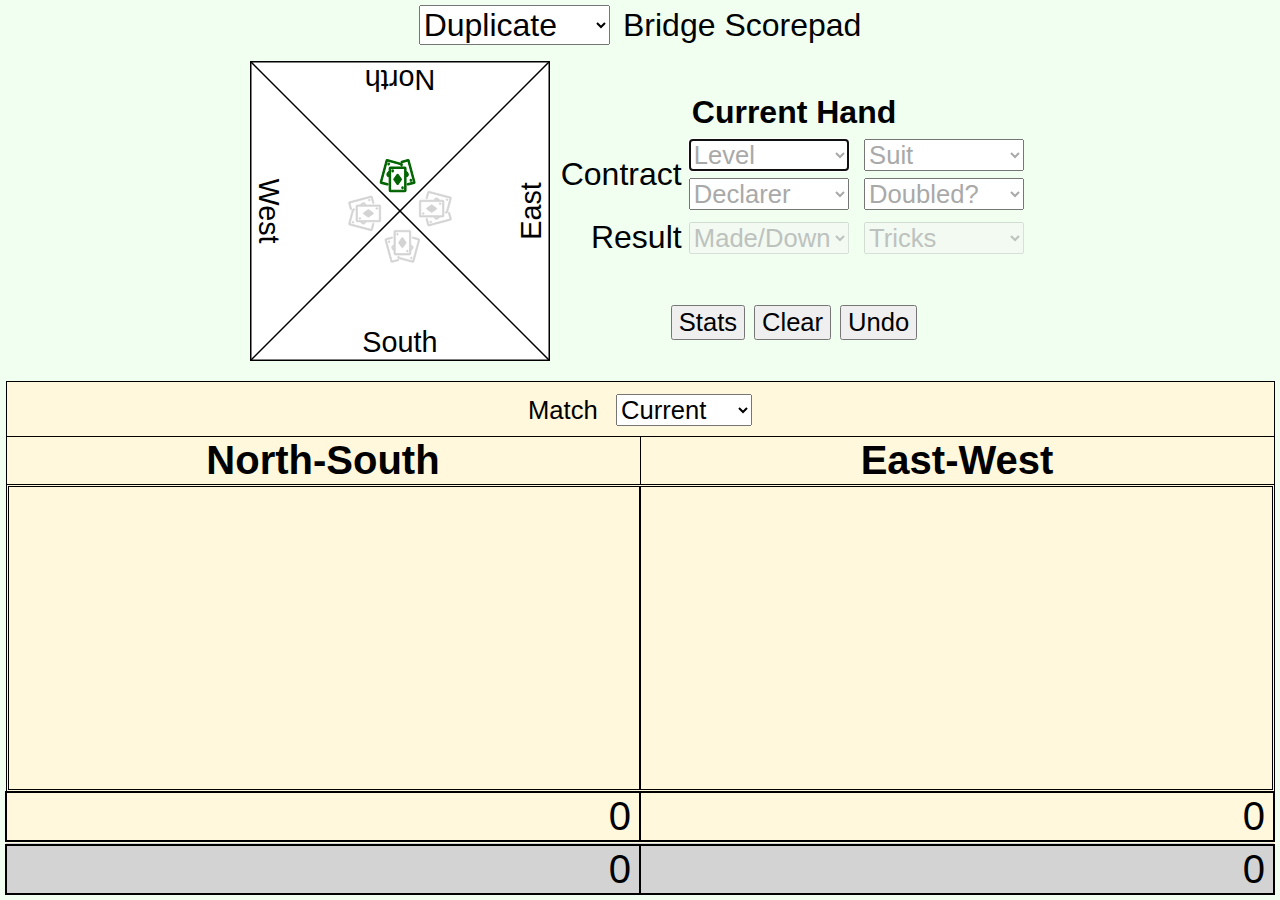
==== scorepad.html @ 51383bd8 "Label select elements to clarify what to do" ====
<!DOCTYPE html>
<!-- vim: set ai et sw=4 sts=4: -->
<html lang="en">
<head>
<meta charset="utf-8"/>
<title>Bridge Score Pad</title>
<link rel="stylesheet" type="text/css" href="scorepad.css"/>
<script src="scorepad.js"></script>
<script src="jsgfparser.js"></script>
<script src="grammar.js"></script>
</head>
<body>
<div class="app-div">
    <div class="system-panel">
        <select class="system" name="system" id="system">
            <optgroup label="Scoring System" class="system-label">
                <option value="Duplicate" selected>Duplicate</option>
                <option value="Chicago">Chicago</option>
                <option value="Rubber">Rubber</option>
            </optgroup>
        </select>
        <label for="system" class="system-label">&nbsp;Bridge Scorepad</label>
    </div>
    <div class="ui-panel">
        <div class="table-panel">
            <svg class="diagram" viewbox="0 0 100 100">
                <defs>
                <path id="cards" d="
M463.164,146.031
l-77.369,288.746
c-1.677,6.26-7.362,10.4-13.556,10.401
c-1.198,0-2.414-0.155-3.625-0.479
l-189.261-50.712
c-7.472-2.003-11.922-9.711-9.919-17.183
l2.041-7.616
c1.287-4.801,6.222-7.647,11.023-6.363
c4.801,1.287,7.65,6.222,6.363,11.023
l-1.013,3.78
l181.587,48.656
l75.314-281.076
l-77.031-20.64
c-4.801-1.287-7.651-6.222-6.364-11.023
s6.225-7.648,11.022-6.364
l80.869,21.668
C460.718,130.853,465.167,138.56,463.164,146.031z
M166.128,56.029
c-4.971,0-9,4.029-9,9
v8.565
c0,4.971,4.029,9,9,9
s9-4.029,9-9
v-8.565
C175.128,60.058,171.099,56.029,166.128,56.029z
M280.889,176.762
c2.202,3.114,2.202,7.278,0,10.393
l-41.716,58.996
c-1.687,2.385-4.427,3.804-7.349,3.804
c-2.921,0-5.662-1.418-7.348-3.804
l-41.718-58.996
c-2.202-3.114-2.202-7.278,0-10.393
l41.718-58.996
c1.687-2.385,4.427-3.804,7.348-3.804
c2.922,0,5.662,1.418,7.349,3.804
L280.889,176.762z
M343.016,380.764
l-2.216,8.273
c-1.286,4.801,1.563,9.736,6.365,11.022
c0.78,0.209,1.563,0.309,2.334,0.309
c3.974,0,7.611-2.653,8.688-6.674
l2.216-8.273
c1.286-4.801-1.563-9.736-6.365-11.022
C349.237,373.111,344.302,375.963,343.016,380.764z
M112.375,215.913
c2.577-0.69,5.056-1.089,7.454-1.195
V32.492
c0-7.736,6.293-14.029,14.028-14.029
h195.935
c7.736,0,14.03,6.293,14.03,14.029
v182.225
c2.396,0.106,4.875,0.505,7.45,1.195
c16.511,4.424,26.346,21.457,21.922,37.968
c-4.28,15.974-17.951,28.108-29.372,36.404
v41.139
c0,7.736-6.294,14.03-14.03,14.03
H133.857
c-7.735,0-14.028-6.294-14.028-14.03
v-41.137
c-11.422-8.295-25.093-20.428-29.376-36.405
c-2.143-7.996-1.042-16.35,3.1-23.523
C97.695,223.186,104.38,218.055,112.375,215.913z
M343.821,267.05
c6.531-6.172,10.424-12,11.985-17.828
c1.855-6.924-2.27-14.067-9.194-15.923
c-1.047-0.281-1.97-0.451-2.791-0.538
V267.05z
M137.829,327.454
h187.992
v-41.7
c-0.001-0.08-0.001-0.161,0-0.241
v-59.907
c-0.003-0.13-0.003-0.261,0-0.391
V36.463
H137.829
v188.755
c0.003,0.13,0.003,0.261,0,0.392
v59.898
c0.001,0.084,0.001,0.168,0,0.252
V327.454z
M107.84,249.222
c1.563,5.83,5.457,11.66,11.989,17.832
v-34.292
c-0.822,0.086-1.746,0.256-2.794,0.537
c-3.353,0.898-6.156,3.051-7.894,6.061
C107.404,242.369,106.942,245.871,107.84,249.222z
M173.576,405.019
l-79.363,21.265
L18.897,145.209
l77.031-20.641
c4.801-1.287,7.651-6.222,6.364-11.023
c-1.287-4.801-6.225-7.65-11.022-6.364
L10.402,128.85
c-3.614,0.968-6.637,3.29-8.512,6.538
c-1.876,3.249-2.376,7.029-1.407,10.644
l77.37,288.743
c0.968,3.616,3.29,6.641,6.54,8.518
c2.166,1.25,4.567,1.89,7,1.89
c1.216,0,2.439-0.16,3.644-0.482
l83.199-22.293
c4.801-1.287,7.651-6.222,6.364-11.022
C183.312,406.581,178.377,403.734,173.576,405.019z
M51.298,156.782
c-4.801,1.287-7.65,6.222-6.364,11.023
l2.217,8.274
c1.078,4.021,4.714,6.673,8.688,6.673
c0.771,0,1.555-0.1,2.335-0.309
c4.801-1.287,7.65-6.222,6.364-11.023
l-2.217-8.274
C61.034,158.344,56.101,155.496,51.298,156.782z
M297.52,281.322
c-4.971,0-9,4.029-9,9
v8.565
c0,4.971,4.029,9,9,9
s9-4.029,9-9
v-8.565
C306.52,285.352,302.491,281.322,297.52,281.322z"/>
    </defs>

                <!-- backgrounds for each hand, colored for vulnerability -->
                <polygon id="north-bg" class="ns-bg nonvul"
                         points="0,0 100,0 50,50"/>
                <polygon id="south-bg" class="ns-bg nonvul"
                         points="0,100 100,100 50,50"/>
                <polygon id="east-bg" class="ew-bg nonvul"
                         points="100,0 100,100 50,50"/>
                <polygon id="west-bg" class="ew-bg nonvul"
                         points="0,0 0,100 50,50"/>

                <!-- lines separating hands -->
                <rect class="grid-border" width="100" height="100" x="0" y="0"/>
                <line class="grid" x1="0" y1="0" x2="100" y2="100"/>
                <line class="grid" x1="100" y1="0" x2="0" y2="100"/>

                <!-- seat names (north, south, east, west) -->
                <text class="seat-name" text-anchor="middle" seat="north"
                      x="50" y="3" transform="rotate(180 50,3)">
                      North<tspan id="north-name"/></text>
                <text class="seat-name" text-anchor="middle" seat="east"
                      x="97" y="50" transform="rotate(-90 97,50)">
                      East<tspan id="east-name"/></text>
                <text class="seat-name" text-anchor="middle" seat="south"
                      x="50" y="97" transform="rotate(0 50,97)">
                      South<tspan id="south-name"/></text>
                <text class="seat-name" text-anchor="middle" seat="west"
                      x="3" y="50" transform="rotate(90 3,50)">
                      West<tspan id="west-name"/></text>

                <!-- part score during bidding or final contract -->
                <text id="north-contract" class="contract" text-anchor="middle"
                      x="50" y="15" transform="rotate(180 50,15)">North</text>
                <text id="east-contract" class="contract" text-anchor="middle"
                      x="85" y="50" transform="rotate(-90 85,50)">East</text>
                <text id="south-contract" class="contract" text-anchor="middle"
                      x="50" y="85" transform="rotate(0 50,85)">South</text>
                <text id="west-contract" class="contract" text-anchor="middle"
                      x="15" y="50" transform="rotate(90 15,50)">West</text>

                <!-- dealer icon -->
                <use id="north-dealer" class="dealer dealing" href="#cards"
                     name="dealing" seat="north"
                     transform="translate(31,20) rotate(180 12,12) scale(0.025)"/>
                <use id="east-dealer" class="dealer" href="#cards"
                     name="dealing" seat="east"
                     transform="translate(56,31) rotate(-90 12,12) scale(0.025)"/>
                <use id="south-dealer" class="dealer" href="#cards"
                     name="dealing" seat="south"
                     transform="translate(45,56) scale(0.025)"/>
                <use id="west-dealer" class="dealer" href="#cards"
                     name="dealing" seat="west"
                     transform="translate(20,45) rotate(90 12,12) scale(0.025)"/>
            </svg>
        </div>  <!-- table-panel -->
        <div class="input-panel">
            <table class="ui-table">
                <thead>
                    <tr>
                        <th class="ui-section" colspan="3">Current Hand</th>
                    </tr>
                </thead>
                <tbody>
                    <tr>
                        <td class="align-right">Contract</td>
                        <td class="align-left">
                            <select id="contract-level" class="ui-select"
                                    name="contract-level">
                                <option value="none">Level</option>
                                <option value="1" style="color:bleck;">1</option>
                                <option value="2">2</option>
                                <option value="3">3</option>
                                <option value="4">4</option>
                                <option value="5">5</option>
                                <option value="6">6</option>
                                <option value="7">7</option>
                            </select>
                            <select id="contract-suit" class="ui-select"
                                    name="contract-suit">
                                <option value="none">Suit</option>
                                <option value="N">No trump</option>
                                <option value="S">Spades</option>
                                <option value="H">Hearts</option>
                                <option value="D">Diamonds</option>
                                <option value="C">Clubs</option>
                            </select>
                            <br/>
                            <select id="contract-seat" class="ui-select"
                                    name="contract-seat">
                                <option value="none" disabled>Declarer</option>
                                <option value="N">North</option>
                                <option value="E">East</option>
                                <option value="S">South</option>
                                <option value="W">West</option>
                            </select>
                            <select id="contract-doubled" class="ui-select"
                                    name="contract-doubled">
                                <option value="none">Doubled?</option>
                                <option value="">Undoubled</option>
                                <option value="x">Doubled</option>
                                <option value="xx">Redoubled</option>
                            </select>
                       </td>
                        <!--
                        <td rowspan="2">
                            <input type="button" id="speech-button"
                                   class="input-action" value="&#x1F399;"/>
                        </td>
                        -->
                    </tr>
                    <tr>
                        <td class="align-right">Result</td>
                        <td class="align-left">
                            <select id="result-made" class="ui-select"
                                    name="result-made">
                                <option value="none">Made/Down</option>
                                <option value="+">Made</option>
                                <option value="-">Down</option>
                            </select>
                            <select id="result-tricks" class="ui-select"
                                    name="result-tricks">
                                <option value="none">Tricks</option>
                                <option value="1">1</option>
                                <option value="2">2</option>
                                <option value="3">3</option>
                                <option value="4">4</option>
                                <option value="5">5</option>
                                <option value="6">6</option>
                                <option value="7">7</option>
                                <option value="8">8</option>
                                <option value="9">9</option>
                                <option value="10">10</option>
                                <option value="11">11</option>
                                <option value="12">12</option>
                                <option value="13">13</option>
                            </select>
                       </td>
                    </tr>
                    <tr>
                        <td>&nbsp;</td>
                    </tr>
                    <tr>
                        <td class="align-center" colspan="3">
                            <input type="button" id="input-stats"
                                   class="input-action" value="Stats"/>
                            <input type="button" id="input-clear"
                                   class="input-action" value="Clear"/>
                            <input type="button" id="input-undo"
                                   class="input-action" value="Undo"/>
                        </td>
                    </tr>
                </tbody>
            </table>
        </div>  <!-- input-panel -->
    </div>  <!-- ui-panel -->
    <div class="score-panel">
        <table id="scorepad" class="scorepad">
            <tbody>
            <tr>
                <td class="score-match-selector" colspan="2">
                    <label for="match" class="match-label">Match&nbsp;</label>
                    <select id="match" class="match" name="match">
                        <optgroup id="match-group" class="match-label" label="Show Match">
                            <option value="Current" selected>Current</option>
                            <option value="27">27</option>
                        </optgroup>
                    </select>
                </td>
            </tr>
            <tr class="score-header">
                <th class="align-center">North-South</th>
                <th class="align-center">East-West</th>
            </tr>
            <tr id="score-hands" class="score-hands">
                <td colspan="2">
                    <table id="score-hands-table" class="score-hands-table">
                        <tr id="above-the-line" class="above-line-row">
                            <td id="score-ns-above" class="above-line above-ns">
                                <table id="ns-above" class="score-above">
                                </table>
                            </td>
                            <td id="score-ew-above" class="above-line above-ew">
                                <table id="ew-above" class="score-above">
                                </table>
                            </td>
                        </tr>
                        <tr id="below-the-line" class="below-line-row">
                            <td id="score-ns-below" class="below-line below-ns">
                                <table id="ns-below" class="score-below">
                                </table>
                            </td>
                            <td id="score-ew-below" class="below-line below-ew">
                                <table id="ew-below" class="score-below">
                                </table>
                            </td>
                        </tr>
                    </table>
                </td>
            </tr>
            <tr class="match-row">
                <td class="score-match score-value">
                    <span id="score-ns-match"></span>
                </td>
                <td class="score-match score-value">
                    <span id="score-ew-match"></span>
                </td>
            </tr>
            <tr class="total-row">
                <td class="score-total score-value">
                    <span id="score-ns-total"></span>
                </td>
                <td class="score-total score-value">
                    <span id="score-ew-total"></span>
                </td>
            </tr>
            </tbody>
        </table>
    </div>  <!-- score-panel -->
</div>  <!-- app-div -->
<dialog id="alert-dialog" class="dialog">
    <div id="alert-content" class="dialog-content">
        <p id="alert-text"></p>
        <div class="dialog-buttons">
            <input type="button" class="dialog-button"
                   id="alert-close" value="Okay" autofocus/>
        </div>
    </div>
</dialog>
<dialog id="confirm-dialog" class="dialog">
    <div id="confirm-content" class="dialog-content">
        <p id="confirm-text"></p>
        <div class="dialog-buttons">
            <input type="button" class="dialog-button"
                   id="confirm-no" value="No"/>
            <input type="button" class="dialog-button"
                   id="confirm-yes" value="Yes" autofocus/>
        </div>
    </div>
</dialog>
<dialog id="eom-dialog" class="dialog">
    <div id="eom-content" class="dialog-content">
        <h2>End of Match</h2>
        <p id="eom-text"></p>
        <div class="dialog-buttons">
            <input type="button" class="dialog-button"
                   id="eom-close" value="Okay" autofocus/>
        </div>
    </div>
</dialog>
<dialog id="edit-name-dialog" class="dialog">
    <div id="edit-name-content" class="dialog-content">
        <span class="edit-name-label">North</span>
        <input type="text" id="edit-name-input"
               class="edit-name-input" placeholder="Name" autofocus/>
        <div class="dialog-buttons">
            <input type="button" class="dialog-button"
                   id="edit-name-close" value="Okay"/>
        </div>
    </div>
</dialog>
<dialog id="stats-dialog" class="dialog">
    <div id="stats-content" class="dialog-content">
        <div id="stats-data" class="stats-data">
            <table class="stats-table">
                <thead>
                    <tr>
                        <th class="stats-header"></th>
                        <th class="stats-header">North-South</th>
                        <th class="stats-header">East-West</th>
                    </tr>
                </thead>
                <tbody id="stats-table-body"></tbody>
            </table>
        </div>
        <div class="dialog-buttons">
            <input type="button" class="dialog-button"
                   id="stats-close" value="Okay" autofocus/>
        </div>
    </div>
</dialog>
</body>
</html>
---- scorepad.css ----
/* vim: set ai et sw=4 sts=4: */

html {
    margin: 0px;
    padding: 0px;
}
body {
    margin: 0px;
    padding: 5px;
    height: 100vh;
    width: 100vw;
    font-family: sans-serif;
    background: honeydew;
}
* {
    box-sizing: border-box;
}
div {
    margin: 0px;
    padding: 0px;
}
input, select {
    font-family: inherit;
}

.app-div {
    height: 100%;
    width: 100%;
    display: flex;
    flex-flow: column nowrap;
    align-items: stretch;
    align-content: stretch;
    gap: 1rem;
}

.align-center {
    text-align: center;
}
.align-left {
    text-align: left;
}
.align-right {
    text-align: right;
}
.suit-black {
    fill: black;
    color: black;
}
.suit-red {
    fill: crimson;
    color: crimson;
}

.system-panel {
    text-align: center;
    flex-grow: 0;
}
.system-label {
    font-size: 2rem;
}
.system {
    font-size: 2rem;
}

.ui-panel {
    text-align: center;
    flex-grow: 0;
    display: flex;
    flex-flow: row nowrap;
    align-items: center;
    justify-content: center;
}
.table-panel {
    display: inline-block;
    height: 100%;
    flex-grow: 0;
}
.diagram {
    width: 100%;
    height: auto;
}
.grid {
    stroke: black;
    stroke-width: 0.5;
}
.grid-border {
    stroke: black;
    stroke-width: 1;
    fill: none;
}
.vulnerable {
    fill: cornsilk;
}
.nonvul {
    /*
     * svg apparently does not care about the order of classes
     * , so if the same css (e.g., "fill") is different in two
     * listed classes (e.g., "ew-bg vulnerable"), there is no
     * "correct" one to use.  If order is enforced, we can
     * put the "fill: white" in "ns-bg" and "ew-bg" and not bother with
     * using "nonvul"
     */
    fill: white;
}
.ns-bg {
}
.ew-bg {
}
.missing-value {
    color: darkgray;
}
.seat-name {
    /* font-size in svg seems a bit different than outside, so
     * these sizes were determined empirically */
    font-size: 0.6rem;
}
.dealer {
    fill: lightgray;
    stroke: lightgray;
    stroke-width: 10;
}
.dealing {
    fill: darkgreen;
    stroke: darkgreen;
    stroke-width: 15;
}
.contract {
    font-size: 1.2rem;
}
.contract-panel {
    display: inline-block;
    text-align: left;
    vertical-align: top;
    padding: 0.2rem;
    border: 2px double black;
}
.ui-select {
    font-size: 1.6rem;
    width: 10rem;
    margin: 0.2rem
}

.input-panel {
    display: inline-block;
    margin-left: 0.5rem;
    font-size: 2rem;
    flex-grow: 0;
}
.ui-table {
}
.ui-section {
    padding-top: 1vh;
    text-align: center;
}
.input-deal {
    width: 10rem;
    font-size: 2.5rem;
    /* Font needs to be big enough to avoid autozoom on iPhone */
}
.input-action {
    font-size: 1.6rem;
}
.input-listening {
    background: cornsilk;
}

.match-panel {
    text-align: center;
    flex-grow: 0;
}
.match-label {
    font-size: 1.6rem;
}
.match {
    font-size: 1.6rem;
}

.score-panel {
    flex-grow: 1;
    background: cornsilk;
}
.scorepad {
    width: 100%;
    height: 100%;   /* border spacing and th/td padding must be 0 */
    border: 1px solid black;
    border-spacing: 0;
    border-collapse: collapse;
    font-size: 2.5rem;
}
.scorepad > tbody > tr > th {
    width: 50%;
    border: 1px solid black;
}
.score-match-selector {
    text-align: center;
    padding-bottom: 0.5rem;
    height: 1%;     /* 1% -- or taller if necessary */
}
.score-header {
    height: 1%;     /* 1% -- or taller if necessary */
}
.score-hands {
    /* Takes up remaining height for current match scores */
}
.match-row {
    height: 1%;
}
.total-row {
    background-color: lightgray;
    height: 1%;
}
.score-hands-table {
    width: 100%;
    height: 100%;
    border: 1px solid black;
    border-spacing: 0;
    border-collapse: collapse;
}
.above-line-row {
    height: 50%;
}
.below-line-row {
    height: 50%;
}
.below-line-row-duplicate {
}
.above-line, .below-line {
    width: 50%;
}
.above-line {
    vertical-align: bottom;
}
.above-ns {
    border-bottom: 2px solid black;
    border-right: 2px solid black;
}
.above-ew {
    border-bottom: 2px solid black;
    border-left: 2px solid black;
}
.below-line {
    vertical-align: top;
}
.below-ns {
    border-above: 2px solid black;
    border-right: 2px solid black;
}
.below-ew {
    border-above: 2px solid black;
    border-left: 2px solid black;
}
.score-above, .score-below {
    border-collapse: collapse;
    width: 100%;
}
.score-game {
    border-bottom: 2px solid red;
}
.score-contract {
    text-align: left;
    padding-left: 0.5rem;
}
.score-value {
    text-align: right;
    padding-right: 0.5rem;
}
.score-match {
    border-left: 2px solid black;
    border-right: 2px solid black;
    border-bottom: 0;
    border-top: 2px double black;
}
.score-total {
    border-left: 2px solid black;
    border-right: 2px solid black;
    border-bottom: 2px solid black;
    border-top: 6px double black;
}

dialog::backdrop {
    background-color: rgba(0,0,0,0.4);
}
.dialog {
    position: fixed;
    z-index: 1;
    left: 0;
    top: 0;
    width: 100%;
    height: 100%;
    overflow: auto;
    background-color: rgba(0,0,0,0);
    border: 0;
}
.dialog-content {
    background-color: #fefefe;
    margin: 15% auto;
    padding: 20px;
    border: 3px solid red;
    width: 80%;
    font-size: 2rem;
}
.dialog-buttons {
    width: 100%;
    text-align: right;
}
.dialog-button {
    font-size: 2rem;
}
.edit-name-input {
    width: 8rem;
    font-size: 2rem;
}
.stats-data {
    margin: 1rem;
}
.stats-table {
    border-collapse: collapse;
    font-size: 2rem;
}
.stats-header {
    text-align: center;
    padding-left: 1rem;
    padding-right: 1rem;
}
.stats-separator {
    border-bottom: 2px solid;
}
.stats-label {
    text-align: right;
    padding-left: 1rem;
    padding-right: 1rem;
}
.stats-value {
    text-align: center;
    padding-left: 1rem;
    padding-right: 1rem;
}
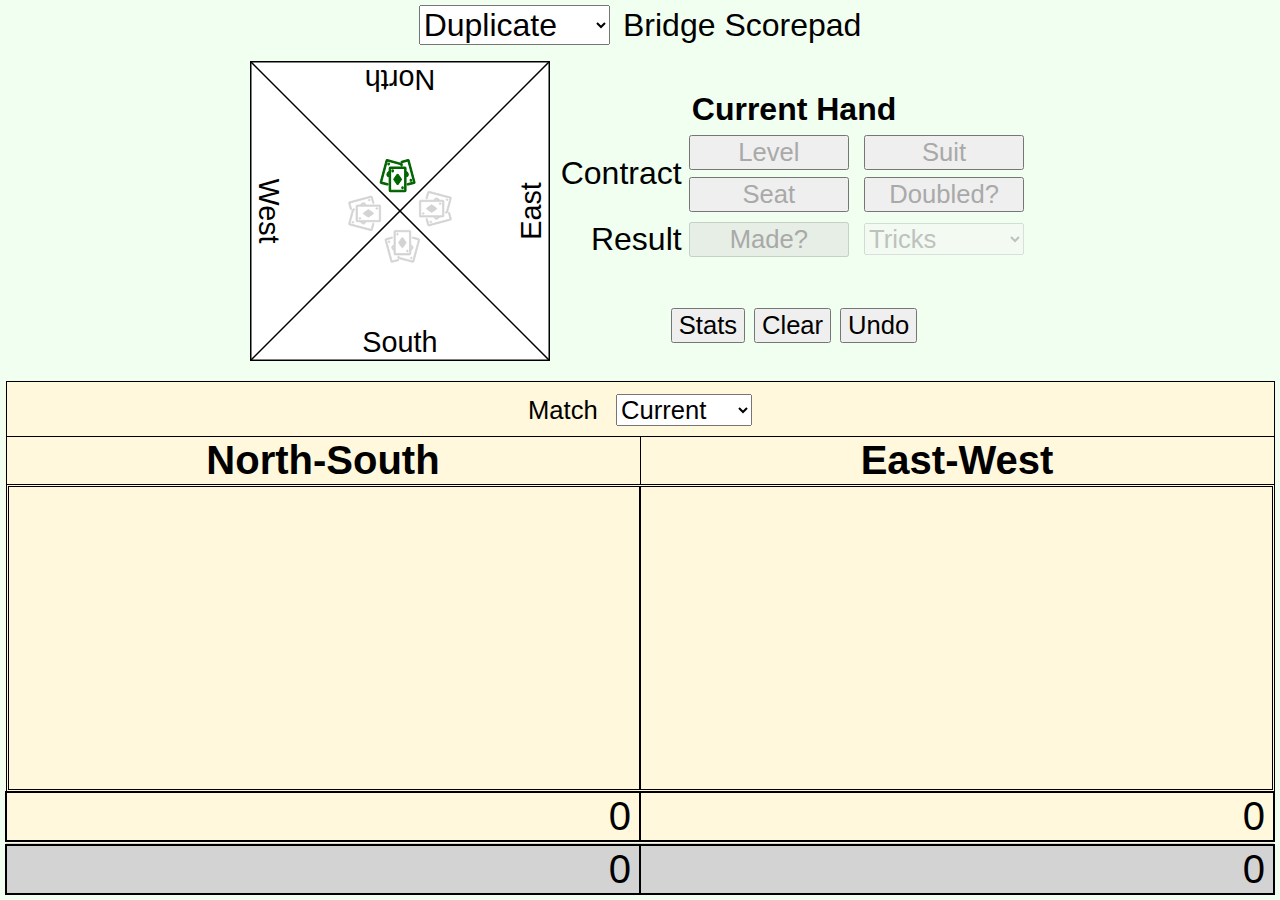
==== commit abf54a11: "Use a button to select option values.  Easier for touch devices like phones." ====
--- a/scorepad.html
+++ b/scorepad.html
@@ -5,6 +5,7 @@
 <meta charset="utf-8"/>
 <title>Bridge Score Pad</title>
 <link rel="stylesheet" type="text/css" href="scorepad.css"/>
+<script src="optionbox.js"></script>
 <script src="scorepad.js"></script>
 <script src="jsgfparser.js"></script>
 <script src="grammar.js"></script>
@@ -209,6 +210,21 @@
                     <tr>
                         <td class="align-right">Contract</td>
                         <td class="align-left">
+                            <button id="contract-level" class="ui-select">
+                            </button>
+                            <button id="contract-suit" class="ui-select">
+                            </button>
+                            <br/>
+                            <button id="contract-seat" class="ui-select">
+                            </button>
+                            <button id="contract-doubled" class="ui-select">
+                            </button>
+                        </td>
+                    </tr>
+                    <!-- Replace select - CH
+                    <tr>
+                        <td class="align-right">Contract</td>
+                        <td class="align-left">
                             <select id="contract-level" class="ui-select"
                                     name="contract-level">
                                 <option value="none">Level</option>
@@ -246,22 +262,19 @@
                                 <option value="xx">Redoubled</option>
                             </select>
                        </td>
-                        <!--
-                        <td rowspan="2">
+                    </tr>
+                    -->
+                    <!-- Save in case natural language improves
+                       <td rowspan="2">
                             <input type="button" id="speech-button"
                                    class="input-action" value="&#x1F399;"/>
-                        </td>
-                        -->
-                    </tr>
+                       </td>
+                    -->
                     <tr>
                         <td class="align-right">Result</td>
                         <td class="align-left">
-                            <select id="result-made" class="ui-select"
-                                    name="result-made">
-                                <option value="none">Made/Down</option>
-                                <option value="+">Made</option>
-                                <option value="-">Down</option>
-                            </select>
+                            <button id="result-made" class="ui-select">
+                            </button>
                             <select id="result-tricks" class="ui-select"
                                     name="result-tricks">
                                 <option value="none">Tricks</option>
@@ -279,8 +292,38 @@
                                 <option value="12">12</option>
                                 <option value="13">13</option>
                             </select>
+                        </td>
+                    </tr>
+                    <!-- Replace select - CH
+                    <tr>
+                        <td class="align-right">Result</td>
+                        <td class="align-left">
+                            <select id="result-made" class="ui-select"
+                                    name="result-made">
+                                <option value="none">Made/Down</option>
+                                <option value="+">Made</option>
+                                <option value="-">Down</option>
+                            </select>
+                            <select id="result-tricks" class="ui-select"
+                                    name="result-tricks">
+                                <option value="none">Tricks</option>
+                                <option value="1">1</option>
+                                <option value="2">2</option>
+                                <option value="3">3</option>
+                                <option value="4">4</option>
+                                <option value="5">5</option>
+                                <option value="6">6</option>
+                                <option value="7">7</option>
+                                <option value="8">8</option>
+                                <option value="9">9</option>
+                                <option value="10">10</option>
+                                <option value="11">11</option>
+                                <option value="12">12</option>
+                                <option value="13">13</option>
+                            </select>
                        </td>
                     </tr>
+                    -->
                     <tr>
                         <td>&nbsp;</td>
                     </tr>
--- a/scorepad.css
+++ b/scorepad.css
@@ -9,7 +9,7 @@
     padding: 5px;
     height: 100vh;
     width: 100vw;
-    font-family: sans-serif;
+    font-family: Arial, sans-serif;
     background: honeydew;
 }
 * {
@@ -259,6 +259,8 @@
 .score-contract {
     text-align: left;
     padding-left: 0.5rem;
+    padding-top: 0.5rem;
+    padding-bottom: 0.5rem;
 }
 .score-value {
     text-align: right;
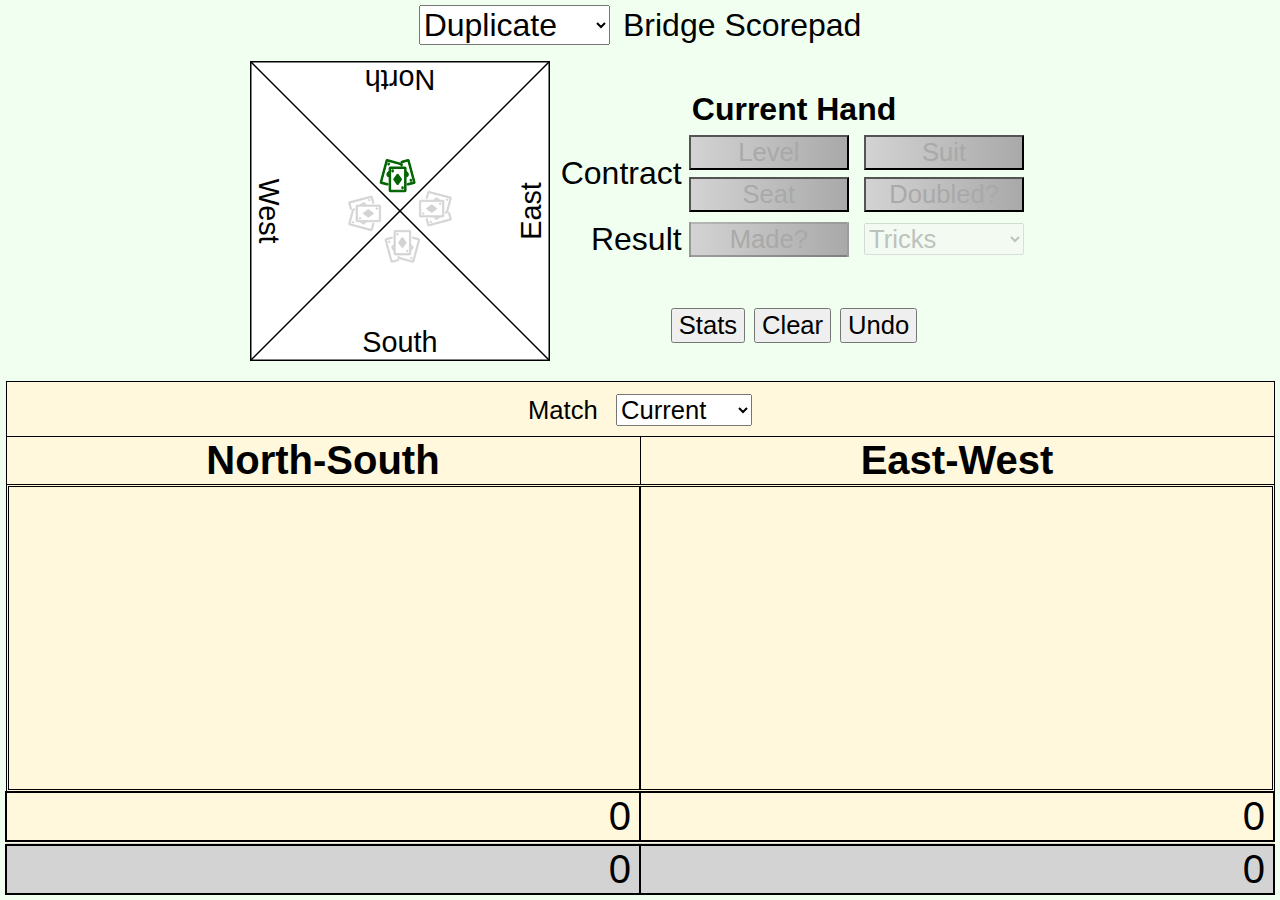
==== commit b55b2e89: "Permanent switch to optionbox over select for setting contract" ====
--- a/scorepad.html
+++ b/scorepad.html
@@ -210,60 +210,17 @@
                     <tr>
                         <td class="align-right">Contract</td>
                         <td class="align-left">
-                            <button id="contract-level" class="ui-select">
-                            </button>
-                            <button id="contract-suit" class="ui-select">
+                            <button id="contract-level" class="ui-select ui-optionbox">
+                            </button>
+                            <button id="contract-suit" class="ui-select ui-optionbox">
                             </button>
                             <br/>
-                            <button id="contract-seat" class="ui-select">
-                            </button>
-                            <button id="contract-doubled" class="ui-select">
+                            <button id="contract-seat" class="ui-select ui-optionbox">
+                            </button>
+                            <button id="contract-doubled" class="ui-select ui-optionbox">
                             </button>
                         </td>
                     </tr>
-                    <!-- Replace select - CH
-                    <tr>
-                        <td class="align-right">Contract</td>
-                        <td class="align-left">
-                            <select id="contract-level" class="ui-select"
-                                    name="contract-level">
-                                <option value="none">Level</option>
-                                <option value="1" style="color:bleck;">1</option>
-                                <option value="2">2</option>
-                                <option value="3">3</option>
-                                <option value="4">4</option>
-                                <option value="5">5</option>
-                                <option value="6">6</option>
-                                <option value="7">7</option>
-                            </select>
-                            <select id="contract-suit" class="ui-select"
-                                    name="contract-suit">
-                                <option value="none">Suit</option>
-                                <option value="N">No trump</option>
-                                <option value="S">Spades</option>
-                                <option value="H">Hearts</option>
-                                <option value="D">Diamonds</option>
-                                <option value="C">Clubs</option>
-                            </select>
-                            <br/>
-                            <select id="contract-seat" class="ui-select"
-                                    name="contract-seat">
-                                <option value="none" disabled>Declarer</option>
-                                <option value="N">North</option>
-                                <option value="E">East</option>
-                                <option value="S">South</option>
-                                <option value="W">West</option>
-                            </select>
-                            <select id="contract-doubled" class="ui-select"
-                                    name="contract-doubled">
-                                <option value="none">Doubled?</option>
-                                <option value="">Undoubled</option>
-                                <option value="x">Doubled</option>
-                                <option value="xx">Redoubled</option>
-                            </select>
-                       </td>
-                    </tr>
-                    -->
                     <!-- Save in case natural language improves
                        <td rowspan="2">
                             <input type="button" id="speech-button"
@@ -273,7 +230,7 @@
                     <tr>
                         <td class="align-right">Result</td>
                         <td class="align-left">
-                            <button id="result-made" class="ui-select">
+                            <button id="result-made" class="ui-select ui-optionbox">
                             </button>
                             <select id="result-tricks" class="ui-select"
                                     name="result-tricks">
@@ -294,36 +251,6 @@
                             </select>
                         </td>
                     </tr>
-                    <!-- Replace select - CH
-                    <tr>
-                        <td class="align-right">Result</td>
-                        <td class="align-left">
-                            <select id="result-made" class="ui-select"
-                                    name="result-made">
-                                <option value="none">Made/Down</option>
-                                <option value="+">Made</option>
-                                <option value="-">Down</option>
-                            </select>
-                            <select id="result-tricks" class="ui-select"
-                                    name="result-tricks">
-                                <option value="none">Tricks</option>
-                                <option value="1">1</option>
-                                <option value="2">2</option>
-                                <option value="3">3</option>
-                                <option value="4">4</option>
-                                <option value="5">5</option>
-                                <option value="6">6</option>
-                                <option value="7">7</option>
-                                <option value="8">8</option>
-                                <option value="9">9</option>
-                                <option value="10">10</option>
-                                <option value="11">11</option>
-                                <option value="12">12</option>
-                                <option value="13">13</option>
-                            </select>
-                       </td>
-                    </tr>
-                    -->
                     <tr>
                         <td>&nbsp;</td>
                     </tr>
--- a/scorepad.css
+++ b/scorepad.css
@@ -137,7 +137,10 @@
 .ui-select {
     font-size: 1.6rem;
     width: 10rem;
-    margin: 0.2rem
+    margin: 0.2rem;
+}
+.ui-optionbox {
+    background: linear-gradient(to right, lightgray, darkgray);
 }
 
 .input-panel {
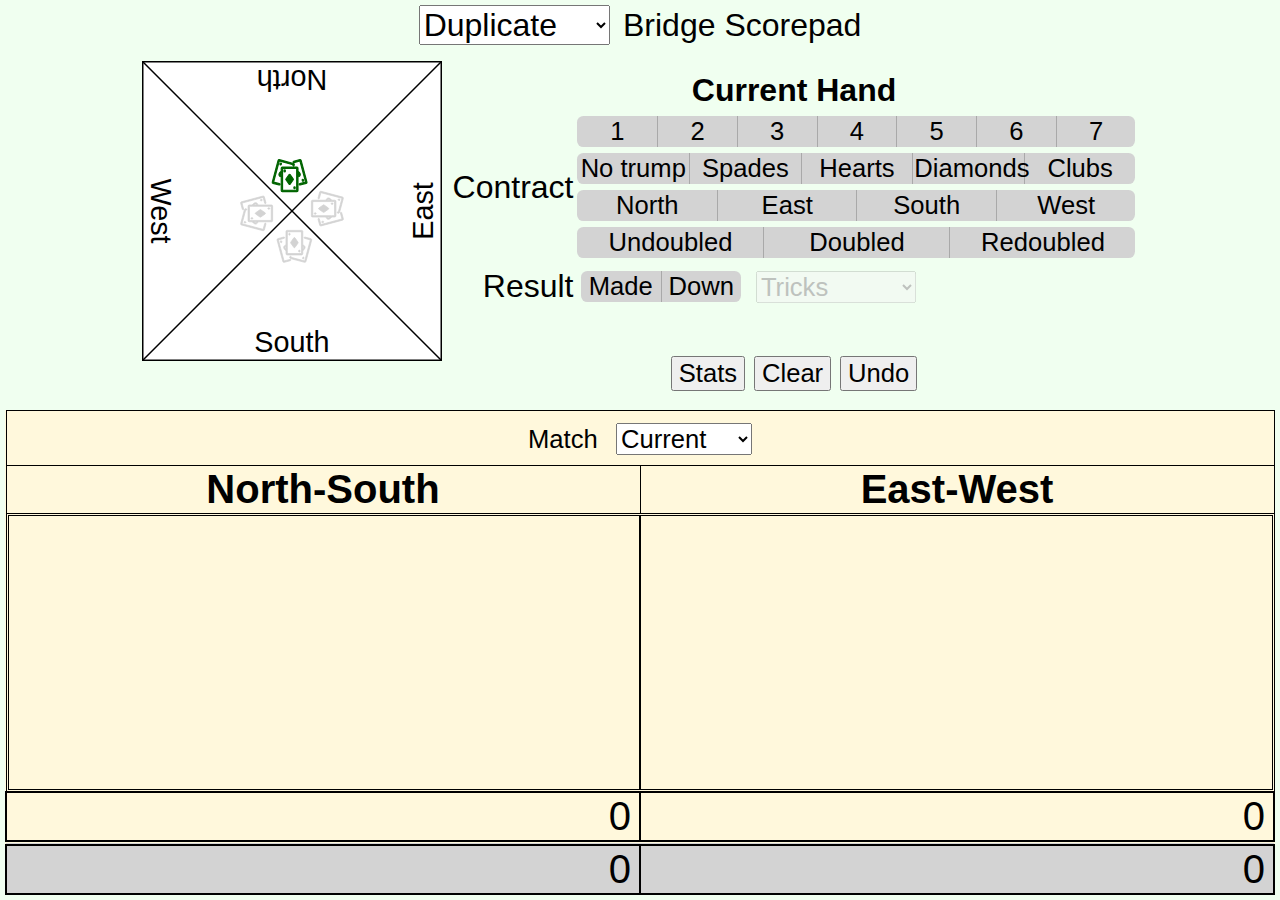
==== commit 774ea0f3: "Try using segmented controls instead of optionbox for selecting options" ====
--- a/scorepad.html
+++ b/scorepad.html
@@ -4,8 +4,9 @@
 <head>
 <meta charset="utf-8"/>
 <title>Bridge Score Pad</title>
+<link rel="stylesheet" type="text/css" href="segmented.css"/>
 <link rel="stylesheet" type="text/css" href="scorepad.css"/>
-<script src="optionbox.js"></script>
+<script src="segmented.js"></script>
 <script src="scorepad.js"></script>
 <script src="jsgfparser.js"></script>
 <script src="grammar.js"></script>
@@ -209,17 +210,7 @@
                 <tbody>
                     <tr>
                         <td class="align-right">Contract</td>
-                        <td class="align-left">
-                            <button id="contract-level" class="ui-select ui-optionbox">
-                            </button>
-                            <button id="contract-suit" class="ui-select ui-optionbox">
-                            </button>
-                            <br/>
-                            <button id="contract-seat" class="ui-select ui-optionbox">
-                            </button>
-                            <button id="contract-doubled" class="ui-select ui-optionbox">
-                            </button>
-                        </td>
+                        <td id="ui-contract" class="align-left ui-contract"/>
                     </tr>
                     <!-- Save in case natural language improves
                        <td rowspan="2">
@@ -230,8 +221,7 @@
                     <tr>
                         <td class="align-right">Result</td>
                         <td class="align-left">
-                            <button id="result-made" class="ui-select ui-optionbox">
-                            </button>
+                            <span id="ui-result" class="ui-select"></span>
                             <select id="result-tricks" class="ui-select"
                                     name="result-tricks">
                                 <option value="none">Tricks</option>
@@ -386,6 +376,19 @@
                 </thead>
                 <tbody id="stats-table-body"></tbody>
             </table>
+            <p/>
+            <table class="stats-table">
+                <thead>
+                    <tr>
+                        <th class="stats-header"></th>
+                        <th class="stats-header">North</th>
+                        <th class="stats-header">South</th>
+                        <th class="stats-header">East</th>
+                        <th class="stats-header">West</th>
+                    </tr>
+                </thead>
+                <tbody id="stats-seat-table-body"></tbody>
+            </table>
         </div>
         <div class="dialog-buttons">
             <input type="button" class="dialog-button"
--- a/segmented.css
+++ b/segmented.css
@@ -0,0 +1,33 @@
+/* vim: set ai et sw=4 sts=4: */
+
+.segmented-control-table {
+    table-layout: fixed;
+    width: 100%;
+    border-spacing: 0rem 0.2rem;
+}
+
+.segmented-control-tr {
+}
+
+.segmented-control-td {
+    color: black;
+    background-color: lightgray;
+    text-align: center;
+    border-left: solid 1px darkgray;
+}
+
+.segmented-control-td:first-child {
+    border-top-left-radius: 0.4rem;
+    border-bottom-left-radius: 0.4rem;
+    border-left: solid 0px darkgray;
+}
+
+.segmented-control-td:last-child {
+    border-top-right-radius: 0.4rem;
+    border-bottom-right-radius: 0.4rem;
+}
+
+.segmented-control-selected {
+    color: black;
+    background-color: darkgray;
+}
--- a/scorepad.css
+++ b/scorepad.css
@@ -134,13 +134,16 @@
     padding: 0.2rem;
     border: 2px double black;
 }
+.ui-contract {
+    font-size: 1.6rem;
+    width: 35rem;
+}
 .ui-select {
+    display: inline-block;
+    vertical-align: middle;
     font-size: 1.6rem;
     width: 10rem;
     margin: 0.2rem;
-}
-.ui-optionbox {
-    background: linear-gradient(to right, lightgray, darkgray);
 }
 
 .input-panel {
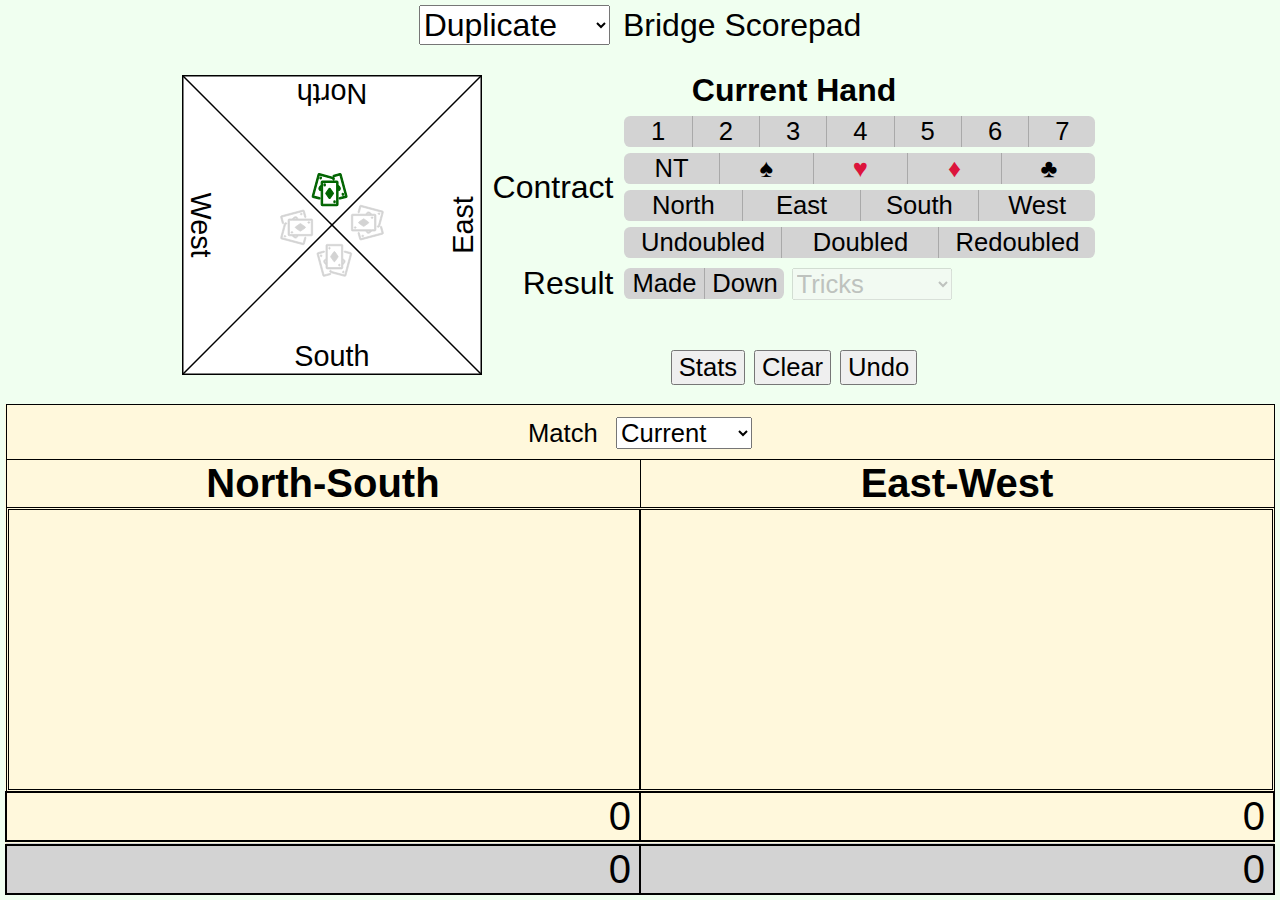
==== commit bfb2a394: "Make svg vertically centered and suits shown as icons" ====
--- a/scorepad.html
+++ b/scorepad.html
@@ -25,9 +25,10 @@
     </div>
     <div class="ui-panel">
         <div class="table-panel">
-            <svg class="diagram" viewbox="0 0 100 100">
-                <defs>
-                <path id="cards" d="
+            <div class="svg-container">
+                <svg class="diagram" viewbox="0 0 100 100">
+                    <defs>
+                    <path id="cards" d="
 M463.164,146.031
 l-77.369,288.746
 c-1.677,6.26-7.362,10.4-13.556,10.401
@@ -144,61 +145,62 @@
 s9-4.029,9-9
 v-8.565
 C306.52,285.352,302.491,281.322,297.52,281.322z"/>
-    </defs>
+                    </defs>
 
-                <!-- backgrounds for each hand, colored for vulnerability -->
-                <polygon id="north-bg" class="ns-bg nonvul"
-                         points="0,0 100,0 50,50"/>
-                <polygon id="south-bg" class="ns-bg nonvul"
-                         points="0,100 100,100 50,50"/>
-                <polygon id="east-bg" class="ew-bg nonvul"
-                         points="100,0 100,100 50,50"/>
-                <polygon id="west-bg" class="ew-bg nonvul"
-                         points="0,0 0,100 50,50"/>
+                    <!-- backgrounds for each hand, colored for vulnerability -->
+                    <polygon id="north-bg" class="ns-bg nonvul"
+                             points="0,0 100,0 50,50"/>
+                    <polygon id="south-bg" class="ns-bg nonvul"
+                             points="0,100 100,100 50,50"/>
+                    <polygon id="east-bg" class="ew-bg nonvul"
+                             points="100,0 100,100 50,50"/>
+                    <polygon id="west-bg" class="ew-bg nonvul"
+                             points="0,0 0,100 50,50"/>
 
-                <!-- lines separating hands -->
-                <rect class="grid-border" width="100" height="100" x="0" y="0"/>
-                <line class="grid" x1="0" y1="0" x2="100" y2="100"/>
-                <line class="grid" x1="100" y1="0" x2="0" y2="100"/>
+                    <!-- lines separating hands -->
+                    <rect class="grid-border" width="100" height="100" x="0" y="0"/>
+                    <line class="grid" x1="0" y1="0" x2="100" y2="100"/>
+                    <line class="grid" x1="100" y1="0" x2="0" y2="100"/>
 
-                <!-- seat names (north, south, east, west) -->
-                <text class="seat-name" text-anchor="middle" seat="north"
-                      x="50" y="3" transform="rotate(180 50,3)">
-                      North<tspan id="north-name"/></text>
-                <text class="seat-name" text-anchor="middle" seat="east"
-                      x="97" y="50" transform="rotate(-90 97,50)">
-                      East<tspan id="east-name"/></text>
-                <text class="seat-name" text-anchor="middle" seat="south"
-                      x="50" y="97" transform="rotate(0 50,97)">
-                      South<tspan id="south-name"/></text>
-                <text class="seat-name" text-anchor="middle" seat="west"
-                      x="3" y="50" transform="rotate(90 3,50)">
-                      West<tspan id="west-name"/></text>
+                    <!-- seat names (north, south, east, west) -->
+                    <text class="seat-name" text-anchor="middle" seat="north"
+                          x="50" y="3" transform="rotate(180 50,3)">
+                          North<tspan id="north-name"/></text>
+                    <text class="seat-name" text-anchor="middle" seat="east"
+                          x="97" y="50" transform="rotate(-90 97,50)">
+                          East<tspan id="east-name"/></text>
+                    <text class="seat-name" text-anchor="middle" seat="south"
+                          x="50" y="97" transform="rotate(0 50,97)">
+                          South<tspan id="south-name"/></text>
+                    <text class="seat-name" text-anchor="middle" seat="west"
+                          x="3" y="50" transform="rotate(90 3,50)">
+                          West<tspan id="west-name"/></text>
 
-                <!-- part score during bidding or final contract -->
-                <text id="north-contract" class="contract" text-anchor="middle"
-                      x="50" y="15" transform="rotate(180 50,15)">North</text>
-                <text id="east-contract" class="contract" text-anchor="middle"
-                      x="85" y="50" transform="rotate(-90 85,50)">East</text>
-                <text id="south-contract" class="contract" text-anchor="middle"
-                      x="50" y="85" transform="rotate(0 50,85)">South</text>
-                <text id="west-contract" class="contract" text-anchor="middle"
-                      x="15" y="50" transform="rotate(90 15,50)">West</text>
+                    <!-- part score during bidding or final contract -->
+                    <text id="north-contract" class="contract" text-anchor="middle"
+                          x="50" y="15" transform="rotate(180 50,15)">North</text>
+                    <text id="east-contract" class="contract" text-anchor="middle"
+                          x="85" y="50" transform="rotate(-90 85,50)">East</text>
+                    <text id="south-contract" class="contract" text-anchor="middle"
+                          x="50" y="85" transform="rotate(0 50,85)">South</text>
+                    <text id="west-contract" class="contract" text-anchor="middle"
+                          x="15" y="50" transform="rotate(90 15,50)">West</text>
 
-                <!-- dealer icon -->
-                <use id="north-dealer" class="dealer dealing" href="#cards"
-                     name="dealing" seat="north"
-                     transform="translate(31,20) rotate(180 12,12) scale(0.025)"/>
-                <use id="east-dealer" class="dealer" href="#cards"
-                     name="dealing" seat="east"
-                     transform="translate(56,31) rotate(-90 12,12) scale(0.025)"/>
-                <use id="south-dealer" class="dealer" href="#cards"
-                     name="dealing" seat="south"
-                     transform="translate(45,56) scale(0.025)"/>
-                <use id="west-dealer" class="dealer" href="#cards"
-                     name="dealing" seat="west"
-                     transform="translate(20,45) rotate(90 12,12) scale(0.025)"/>
-            </svg>
+                    <!-- dealer icon -->
+                    <use id="north-dealer" class="dealer dealing" href="#cards"
+                         name="dealing" seat="north"
+                         transform="translate(31,20) rotate(180 12,12) scale(0.025)"/>
+                    <use id="east-dealer" class="dealer" href="#cards"
+                         name="dealing" seat="east"
+                         transform="translate(56,31) rotate(-90 12,12) scale(0.025)"/>
+                    <use id="south-dealer" class="dealer" href="#cards"
+                         name="dealing" seat="south"
+                         transform="translate(45,56) scale(0.025)"/>
+                    <use id="west-dealer" class="dealer" href="#cards"
+                         name="dealing" seat="west"
+                         transform="translate(20,45) rotate(90 12,12) scale(0.025)"/>
+                </svg>
+            </div>
         </div>  <!-- table-panel -->
         <div class="input-panel">
             <table class="ui-table">
@@ -220,8 +222,8 @@
                     -->
                     <tr>
                         <td class="align-right">Result</td>
-                        <td class="align-left">
-                            <span id="ui-result" class="ui-select"></span>
+                        <td class="align-left ui-contract">
+                            <div id="ui-result" class="ui-select"></div>
                             <select id="result-tricks" class="ui-select"
                                     name="result-tricks">
                                 <option value="none">Tricks</option>
--- a/scorepad.css
+++ b/scorepad.css
@@ -74,6 +74,11 @@
     display: inline-block;
     height: 100%;
     flex-grow: 0;
+}
+.svg-container {
+    display: flex;
+    align-items: center;
+    height: 100%;
 }
 .diagram {
     width: 100%;
@@ -136,14 +141,14 @@
 }
 .ui-contract {
     font-size: 1.6rem;
-    width: 35rem;
+    width: 30rem;
+    padding-left: 0.5rem;
 }
 .ui-select {
     display: inline-block;
     vertical-align: middle;
     font-size: 1.6rem;
     width: 10rem;
-    margin: 0.2rem;
 }
 
 .input-panel {
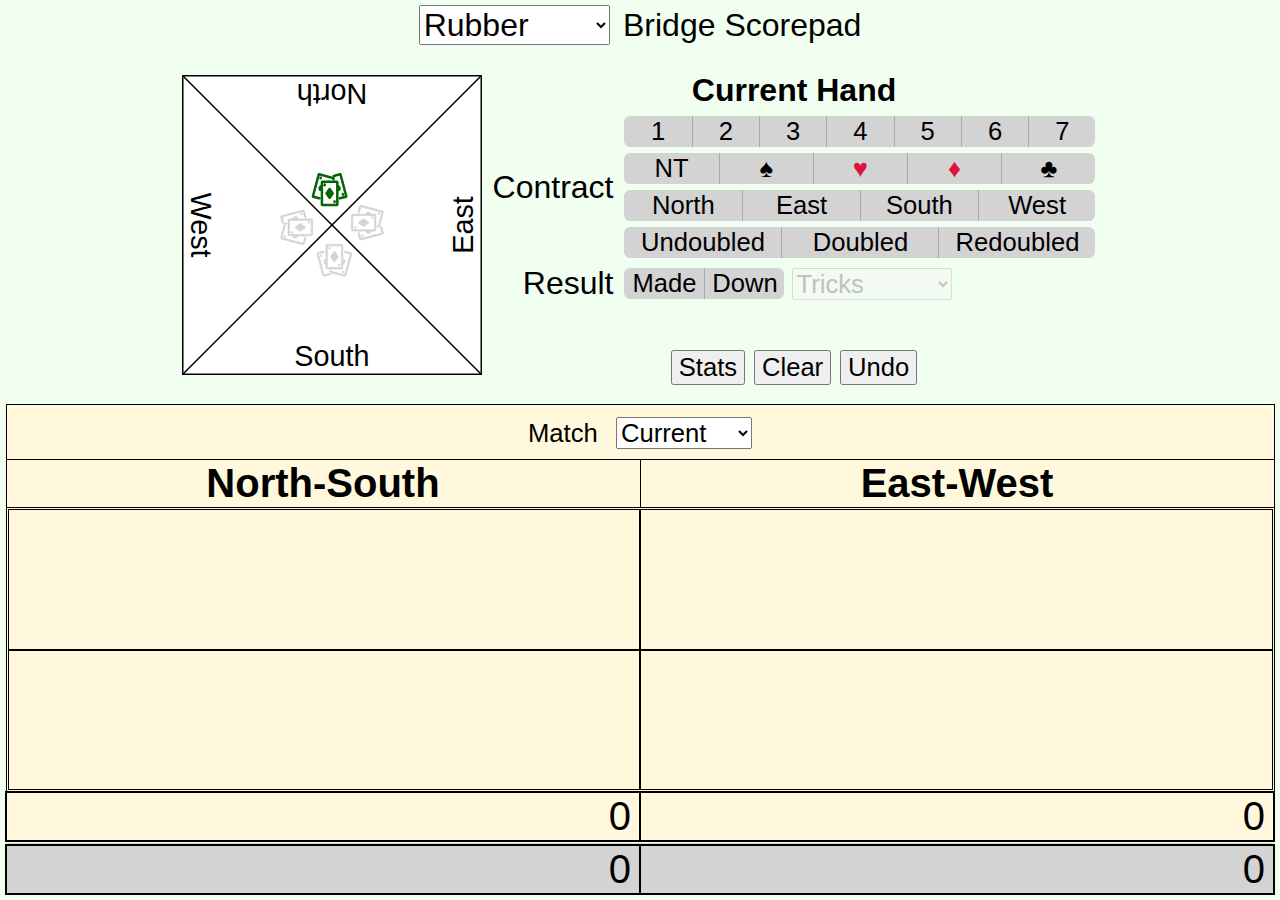
==== commit f665ba77: "Make rubber scoring default instead of duplicate" ====
--- a/scorepad.html
+++ b/scorepad.html
@@ -16,9 +16,9 @@
     <div class="system-panel">
         <select class="system" name="system" id="system">
             <optgroup label="Scoring System" class="system-label">
-                <option value="Duplicate" selected>Duplicate</option>
+                <option value="Duplicate">Duplicate</option>
                 <option value="Chicago">Chicago</option>
-                <option value="Rubber">Rubber</option>
+                <option value="Rubber" selected>Rubber</option>
             </optgroup>
         </select>
         <label for="system" class="system-label">&nbsp;Bridge Scorepad</label>
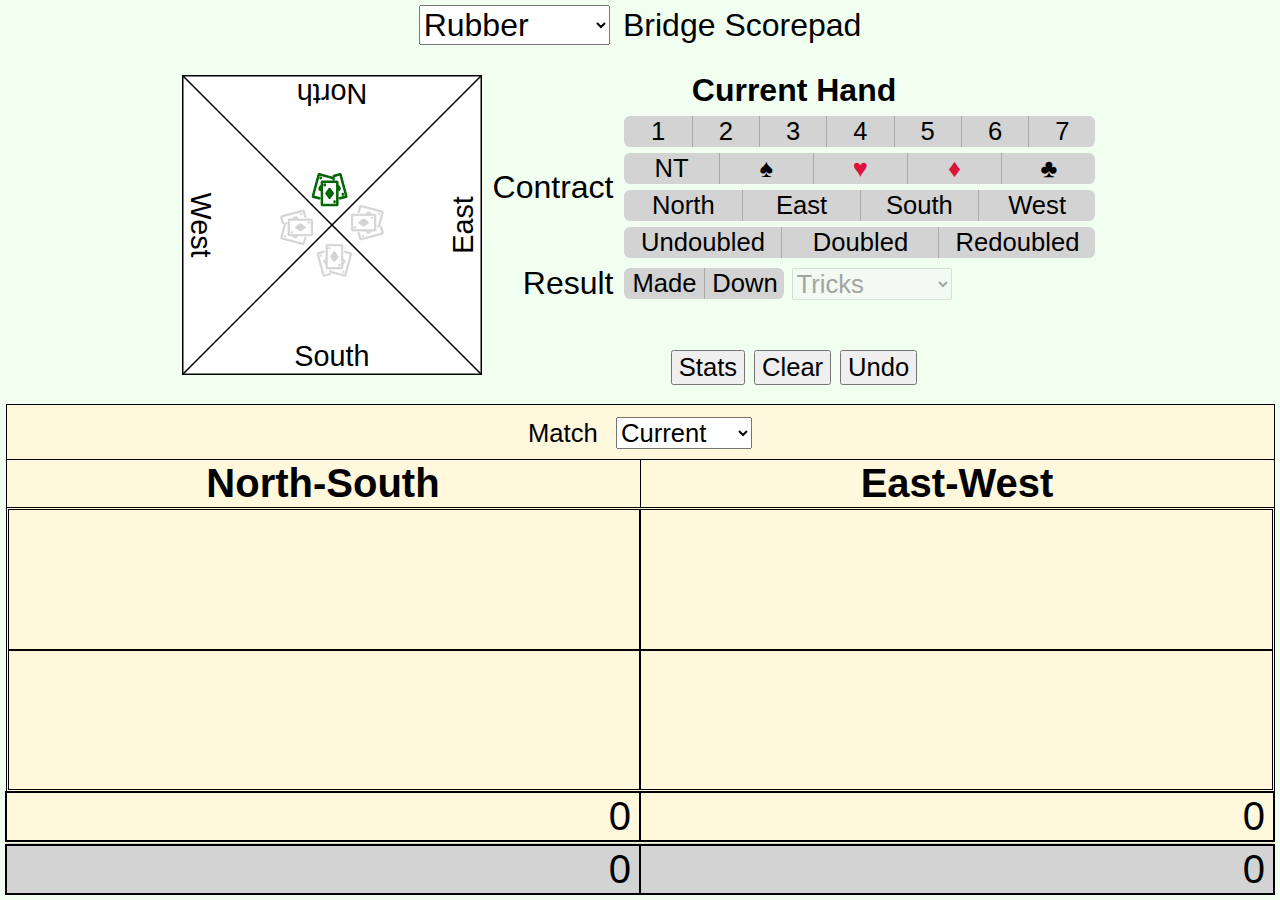
==== commit 7744e1e1: "Try to make web page into PWA (Progressive Web Application) for installing on host (mainly iOS)" ====
--- a/scorepad.html
+++ b/scorepad.html
@@ -4,6 +4,7 @@
 <head>
 <meta charset="utf-8"/>
 <title>Bridge Score Pad</title>
+<link rel="manifest" href="manifest.json"/>
 <link rel="stylesheet" type="text/css" href="segmented.css"/>
 <link rel="stylesheet" type="text/css" href="scorepad.css"/>
 <script src="segmented.js"></script>
--- a/scorepad.css
+++ b/scorepad.css
@@ -111,9 +111,6 @@
 }
 .ew-bg {
 }
-.missing-value {
-    color: darkgray;
-}
 .seat-name {
     /* font-size in svg seems a bit different than outside, so
      * these sizes were determined empirically */
